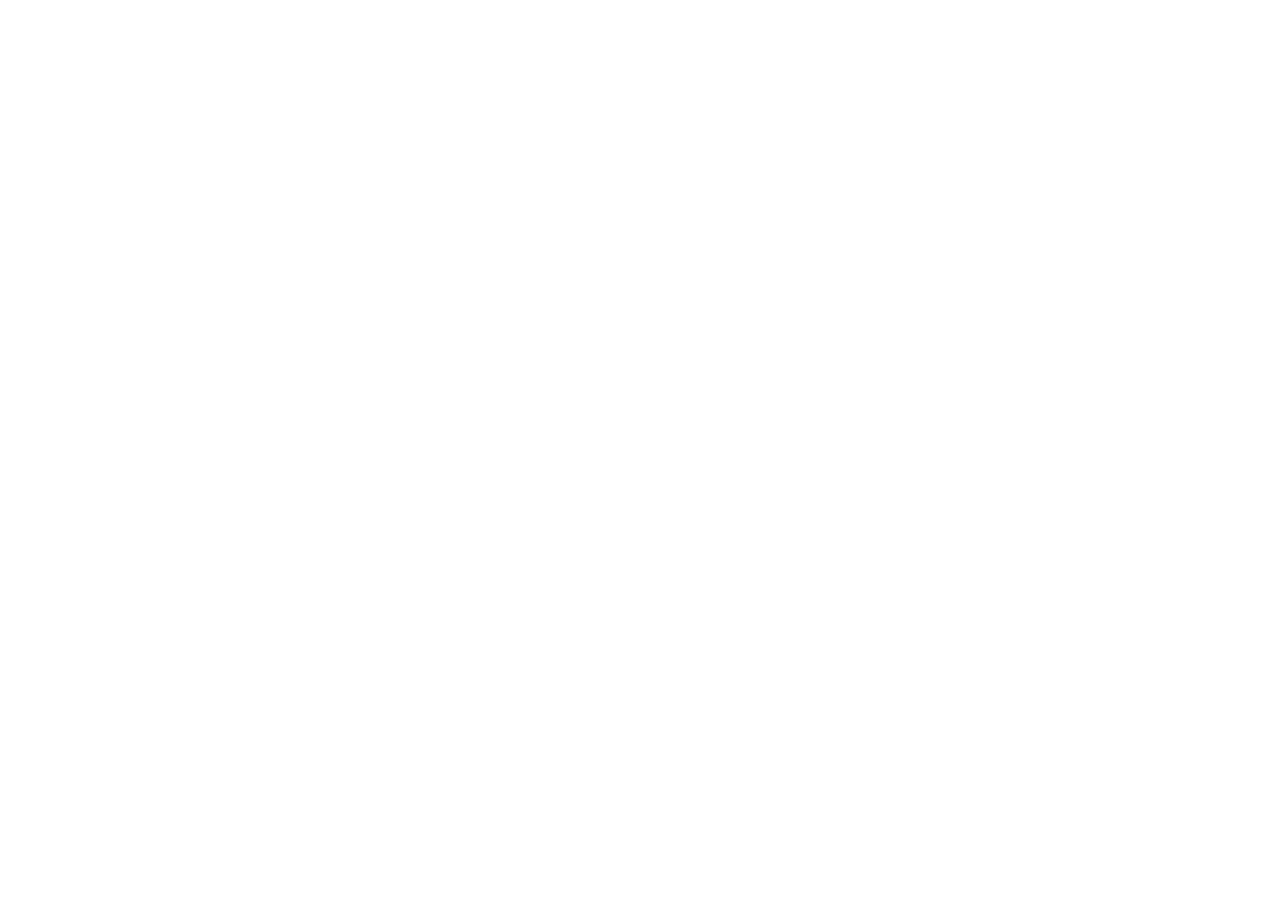
==== index.html @ a11030c9 "add fontawesome, css file link, and google fonts" ====
<!DOCTYPE html>
<html lang="en">
  <head>
    <meta charset="UTF-8" />
    <meta http-equiv="X-UA-Compatible" content="IE=edge" />
    <meta name="viewport" content="width=device-width, initial-scale=1.0" />
    <title>Flex | Assigment checkpoint 2</title>
    <link
      rel="stylesheet"
      href="https://cdnjs.cloudflare.com/ajax/libs/font-awesome/6.0.0-beta3/css/all.min.css"
      integrity="sha512-Fo3rlrZj/k7ujTnHg4CGR2D7kSs0v4LLanw2qksYuRlEzO+tcaEPQogQ0KaoGN26/zrn20ImR1DfuLWnOo7aBA=="
      crossorigin="anonymous"
      referrerpolicy="no-referrer"
    />
    <link rel="stylesheet" href="assets/stylesheet/style.css" />
  </head>
  <body></body>
</html>
---- assets/stylesheet/style.css ----
/* http://meyerweb.com/eric/tools/css/reset/ 
   v2.0 | 20110126
   License: none (public domain)
*/

@import url("https://fonts.googleapis.com/css2?family=Open+Sans:wght@300;400;500;600;700&display=swap");

html,
body,
div,
span,
applet,
object,
iframe,
h1,
h2,
h3,
h4,
h5,
h6,
p,
blockquote,
pre,
a,
abbr,
acronym,
address,
big,
cite,
code,
del,
dfn,
em,
img,
ins,
kbd,
q,
s,
samp,
small,
strike,
strong,
sub,
sup,
tt,
var,
b,
u,
i,
center,
dl,
dt,
dd,
ol,
ul,
li,
fieldset,
form,
label,
legend,
table,
caption,
tbody,
tfoot,
thead,
tr,
th,
td,
article,
aside,
canvas,
details,
embed,
figure,
figcaption,
footer,
header,
hgroup,
menu,
nav,
output,
ruby,
section,
summary,
time,
mark,
audio,
video {
  margin: 0;
  padding: 0;
  border: 0;
  font-size: 100%;
  font: inherit;
  vertical-align: baseline;
}
/* HTML5 display-role reset for older browsers */
article,
aside,
details,
figcaption,
figure,
footer,
header,
hgroup,
menu,
nav,
section {
  display: block;
}
body {
  line-height: 1;
}
ol,
ul {
  list-style: none;
}
blockquote,
q {
  quotes: none;
}
blockquote:before,
blockquote:after,
q:before,
q:after {
  content: "";
  content: none;
}
table {
  border-collapse: collapse;
  border-spacing: 0;
}
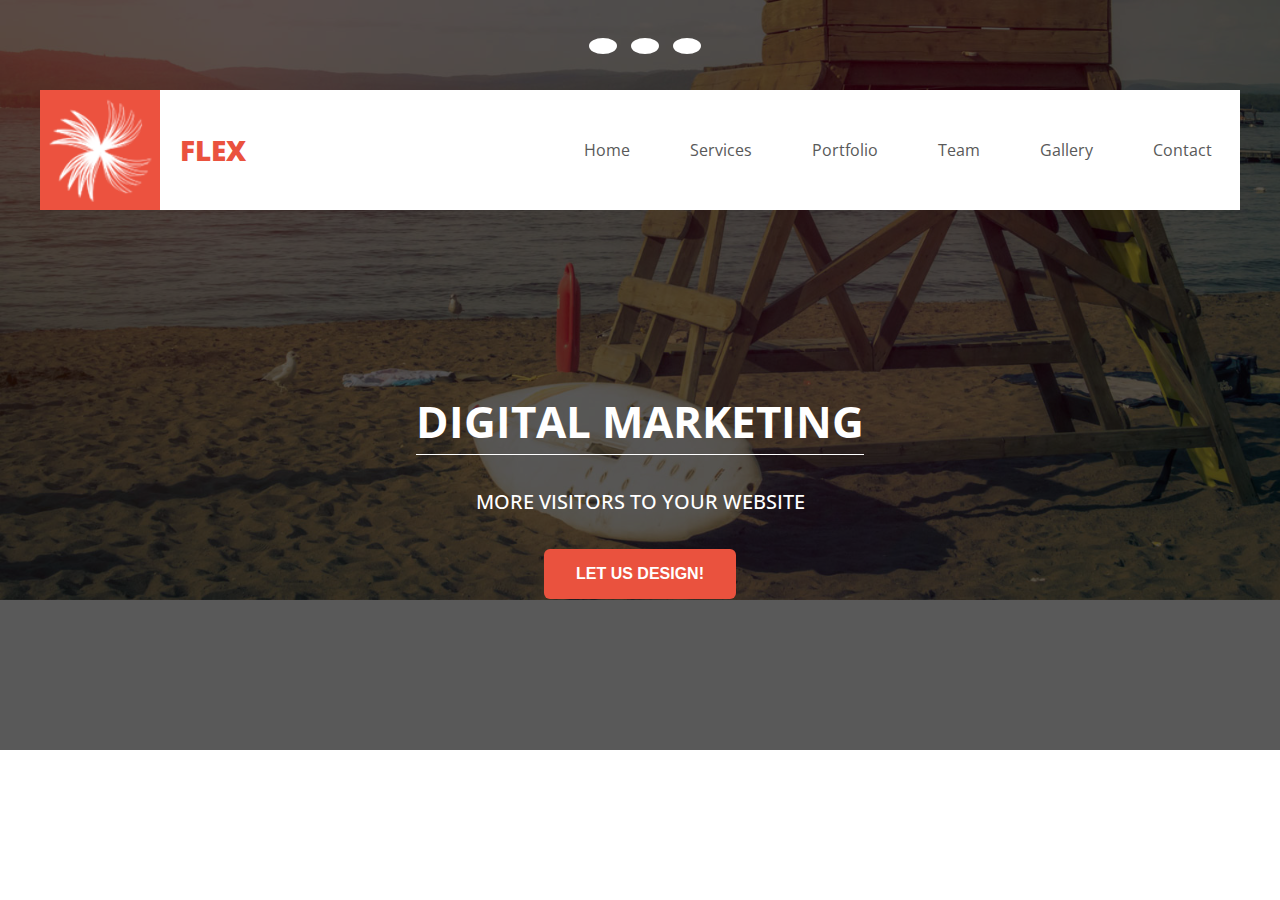
==== commit 4b0bf18c: "add header in index file" ====
--- a/index.html
+++ b/index.html
@@ -14,5 +14,34 @@
     />
     <link rel="stylesheet" href="assets/stylesheet/style.css" />
   </head>
-  <body></body>
+  <body>
+    <header class="header">
+      <nav class="social-links container">
+        <a href="#"><i class="fab fa-facebook-f"></i></a>
+        <a href="#"><i class="fab fa-twitter"></i></a>
+        <a href="#"><i class="fab fa-linkedin-in"></i></a>
+      </nav>
+      <div class="container nav-container flex">
+        <a href="#" class="logo">
+          <img src="assets/media/logo.png" alt="logo" />
+          <span>FLEX</span>
+        </a>
+        <nav class="nav">
+          <a href="#">Home</a>
+          <a href="#">Services</a>
+          <a href="#">Portfolio</a>
+          <a href="#">Team</a>
+          <a href="gallery.html">Gallery</a>
+          <a href="#">Contact</a>
+        </nav>
+      </div>
+      <section class="header-hero container">
+        <header>
+          <h1 class="header-hero-heading">Digital Marketing</h1>
+          <p>More visitors to your website</p>
+        </header>
+        <button class="btn">Let us Design!</button>
+      </section>
+    </header>
+  </body>
 </html>
--- a/assets/stylesheet/style.css
+++ b/assets/stylesheet/style.css
@@ -129,3 +129,128 @@
   border-collapse: collapse;
   border-spacing: 0;
 }
+*,
+*::before,
+*::after {
+  box-sizing: border-box;
+}
+body {
+  font-size: 16px;
+  line-height: 1.5;
+  font-family: "Open Sans", sans-serif;
+}
+a {
+  text-decoration: none;
+}
+img {
+  width: 100%;
+}
+.container {
+  max-width: 1200px;
+  width: 90%;
+  margin: 0 auto;
+}
+
+/* Flex */
+.flex {
+  display: flex;
+  justify-content: space-between;
+  align-items: center;
+}
+/* Header */
+.header {
+  background-image: url("../media/banner.jpg");
+  background-color: #595959;
+  background-repeat: no-repeat;
+  background-size: 100%;
+  background-blend-mode: multiply;
+  height: 750px;
+  text-align: center;
+}
+/* header nav */
+.logo img {
+  width: 120px;
+  vertical-align: middle;
+}
+.logo span {
+  vertical-align: middle;
+  font-size: 28px;
+  color: #ea523e;
+  margin-left: 16px;
+  font-weight: 900;
+}
+.nav-container {
+  background: #fff;
+  position: fixed;
+  width: 1200px;
+  left: 50%;
+  top: 10%;
+  margin-left: -600px; /*half the width*/
+}
+.nav-container a {
+  display: inline-block;
+  color: #595959;
+}
+.nav a {
+  margin: 0 28px;
+  display: inline-block;
+}
+.nav a:active,
+.nav a:focus {
+  color: #ea523e;
+}
+/* Social Links */
+.social-links {
+  padding: 32px;
+}
+.social-links a {
+  display: inline-block;
+  padding: 8px 14px;
+  font-size: 14px;
+  color: #595959;
+  vertical-align: middle;
+  border-radius: 50%;
+  margin-left: 10px;
+  background: #fff;
+}
+.social-links a:hover {
+  background: #ea523e;
+  color: #fff;
+}
+/* Header Hero */
+.header-hero {
+  padding-top: 300px;
+}
+.header-hero-heading {
+  display: inline-block;
+  font-size: 44px;
+  color: #fff;
+  font-weight: bold;
+  text-transform: uppercase;
+  border-bottom: 1px solid #fff;
+}
+.header-hero p {
+  padding: 32px;
+  color: #fff;
+  font-weight: 500;
+  font-size: 20px;
+  text-transform: uppercase;
+  font-weight: 500;
+}
+.btn {
+  display: inline-block;
+  color: #fff;
+  background: #ea523e;
+  padding: 16px 32px;
+  font-weight: 700;
+  font-size: 16px;
+  text-transform: uppercase;
+  border: 0;
+  border-radius: 6px;
+  cursor: pointer;
+  /* box-shadow: 0 4px 12px rgba(234, 82, 62, 0.3); */
+}
+.btn:hover {
+  background: #fff;
+  color: #ea523e;
+}
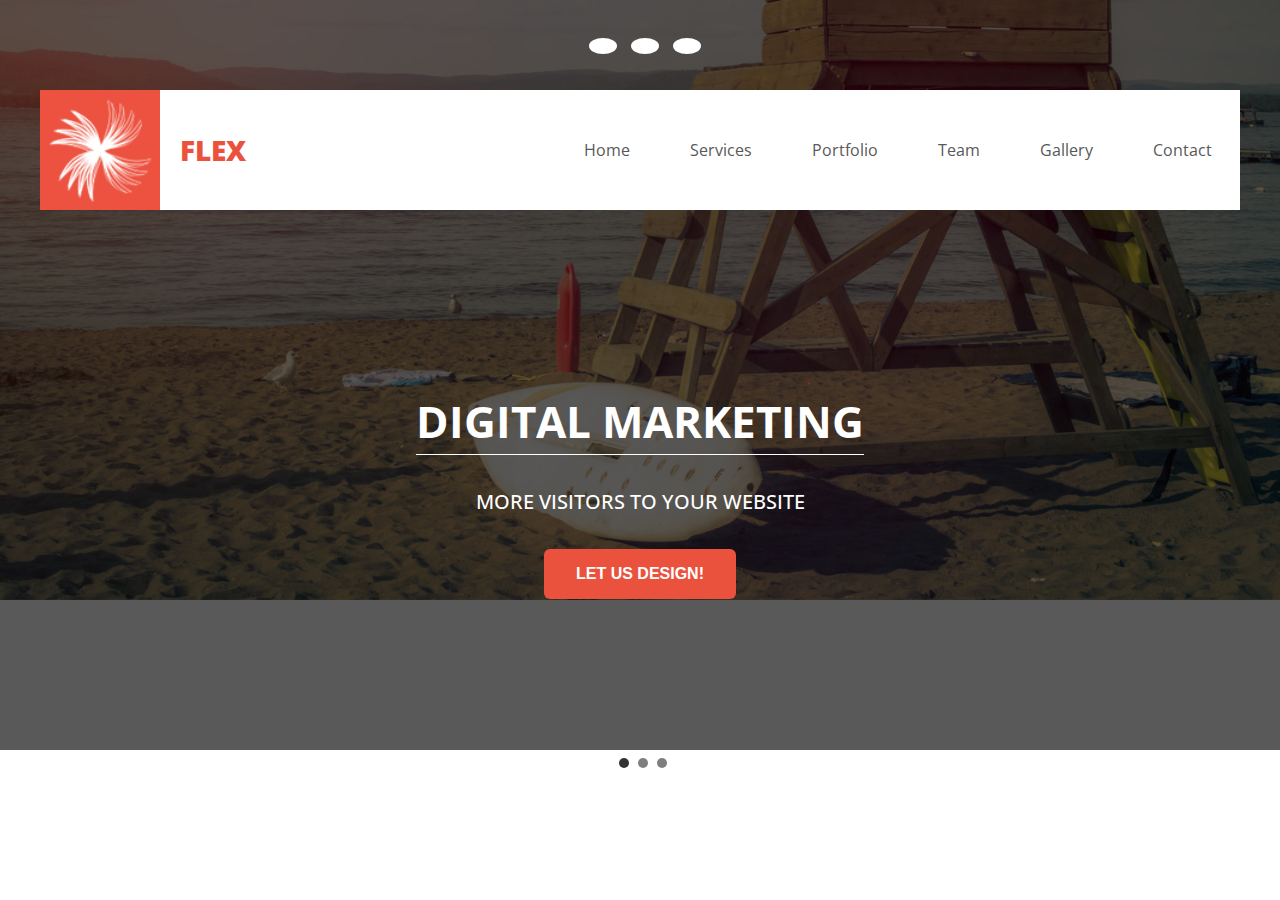
==== commit a2b60610: "add slide in index" ====
--- a/index.html
+++ b/index.html
@@ -43,5 +43,12 @@
         <button class="btn">Let us Design!</button>
       </section>
     </header>
+    <main>
+      <div class="slider container">
+        <span class="circle circle-active"></span>
+        <span class="circle"></span>
+        <span class="circle"></span>
+      </div>
+    </main>
   </body>
 </html>
--- a/assets/stylesheet/style.css
+++ b/assets/stylesheet/style.css
@@ -254,3 +254,20 @@
   background: #fff;
   color: #ea523e;
 }
+
+/* Slider */
+.slider {
+  text-align: center;
+  margin-bottom: 50px;
+}
+.circle {
+  display: inline-block;
+  width: 10px;
+  height: 10px;
+  background: #7f7f7f;
+  border-radius: 50%;
+  margin-left: 5px;
+}
+.circle-active {
+  background: #333;
+}
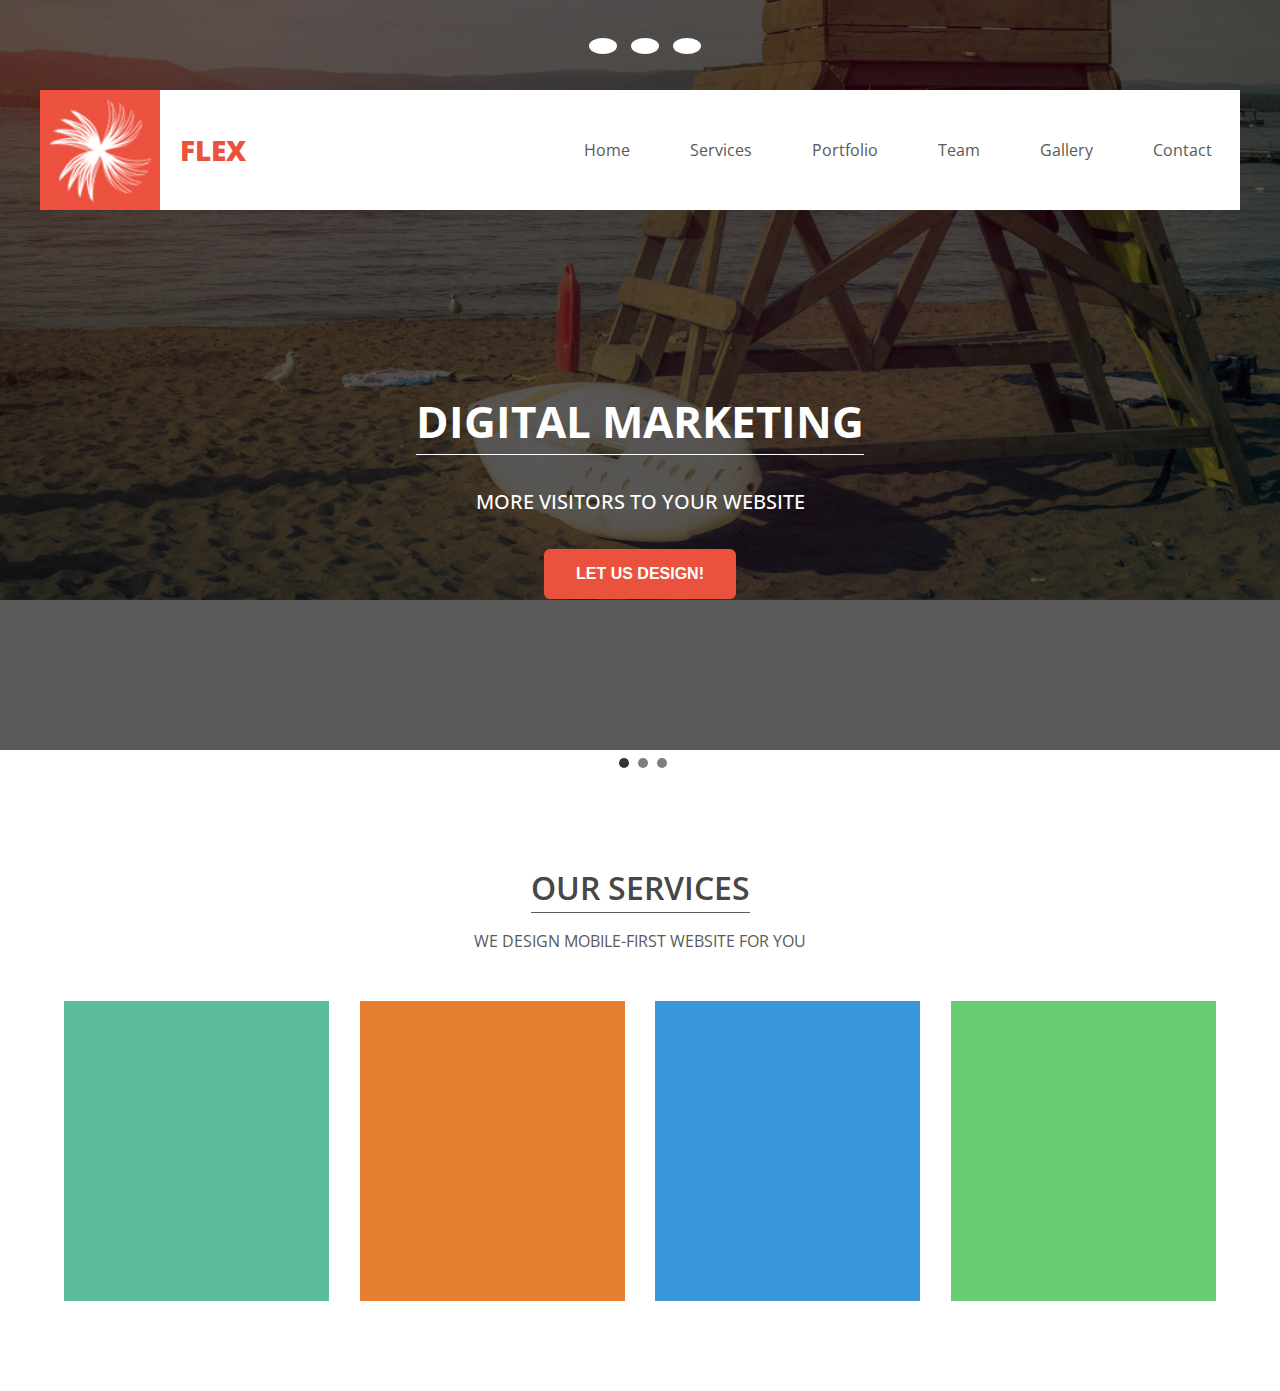
==== commit 5c5bbbc5: "add services section in index file" ====
--- a/index.html
+++ b/index.html
@@ -49,6 +49,28 @@
         <span class="circle"></span>
         <span class="circle"></span>
       </div>
+      <div class="container">
+        <section class="services-section section-margin">
+          <header class="margin-bottom">
+            <h2>Our Services</h2>
+            <p>We Design Mobile-First Website For You</p>
+          </header>
+          <div class="services flex">
+            <div class="service code">
+              <a href="#"><i class="far fa-file-code"></i></a>
+            </div>
+            <div class="service paper-plane">
+              <a href="#"><i class="fas fa-paper-plane"></i></a>
+            </div>
+            <div class="service landmark">
+              <a href="#"><i class="fas fa-landmark"></i></a>
+            </div>
+            <div class="service flask">
+              <a href="#"><i class="fas fa-flask"></i></a>
+            </div>
+          </div>
+        </section>
+      </div>
     </main>
   </body>
 </html>
--- a/assets/stylesheet/style.css
+++ b/assets/stylesheet/style.css
@@ -138,12 +138,27 @@
   font-size: 16px;
   line-height: 1.5;
   font-family: "Open Sans", sans-serif;
+  color: #595959;
 }
 a {
   text-decoration: none;
 }
 img {
   width: 100%;
+}
+h2 {
+  display: inline-block;
+  color: #474747;
+  font-size: 32px;
+  font-weight: 600;
+  border-bottom: 1px solid #595959;
+  text-transform: uppercase;
+}
+.margin-bottom {
+  margin-bottom: 32px;
+}
+.section-margin {
+  margin: 90px 0;
 }
 .container {
   max-width: 1200px;
@@ -271,3 +286,36 @@
 .circle-active {
   background: #333;
 }
+
+/* Services Section */
+.services-section {
+  text-align: center;
+}
+
+.services-section p {
+  padding: 16px 0;
+  text-transform: uppercase;
+}
+.service {
+  width: 23%;
+  height: 300px;
+  display: flex;
+  align-items: center;
+  justify-content: center;
+}
+.code {
+  background: #5cbd9d;
+}
+.paper-plane {
+  background: #e67f31;
+}
+.landmark {
+  background: #3998db;
+}
+.flask {
+  background: #68cd73;
+}
+.service a {
+  color: #fff;
+  font-size: 50px;
+}
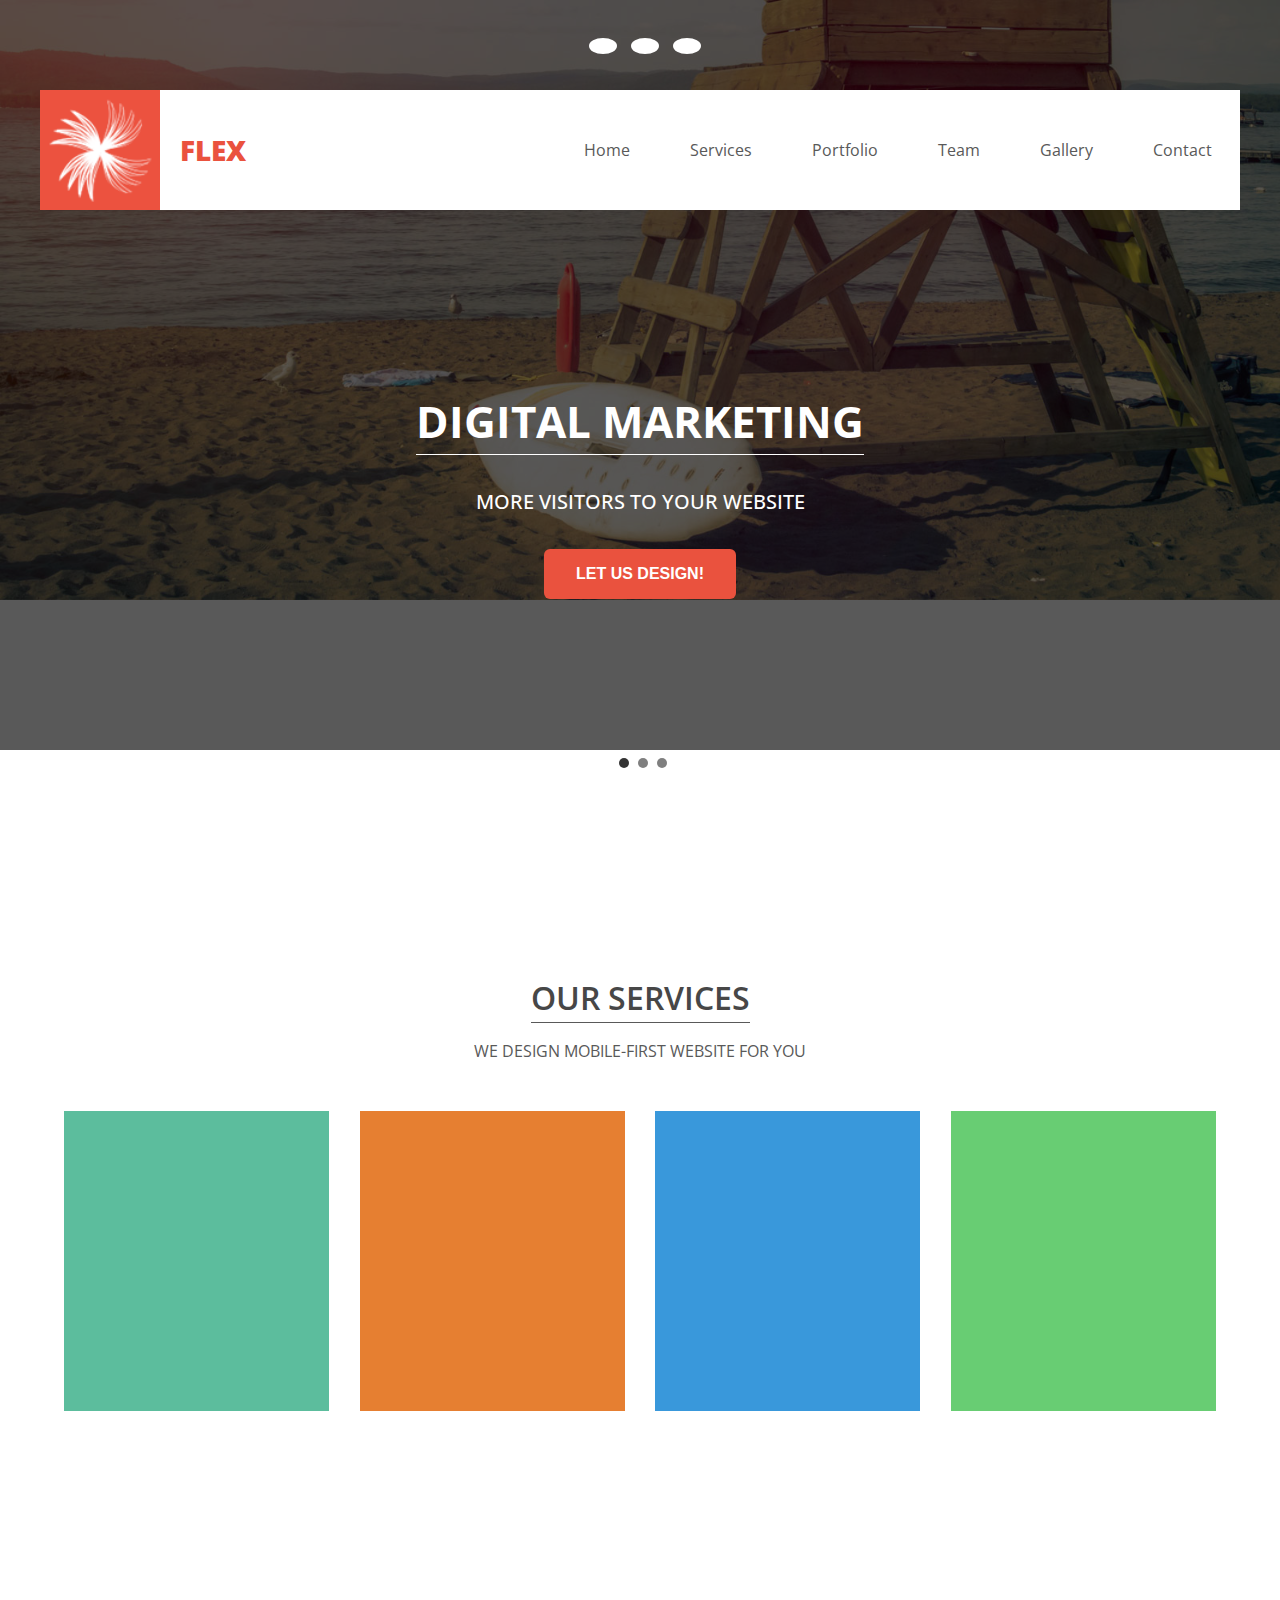
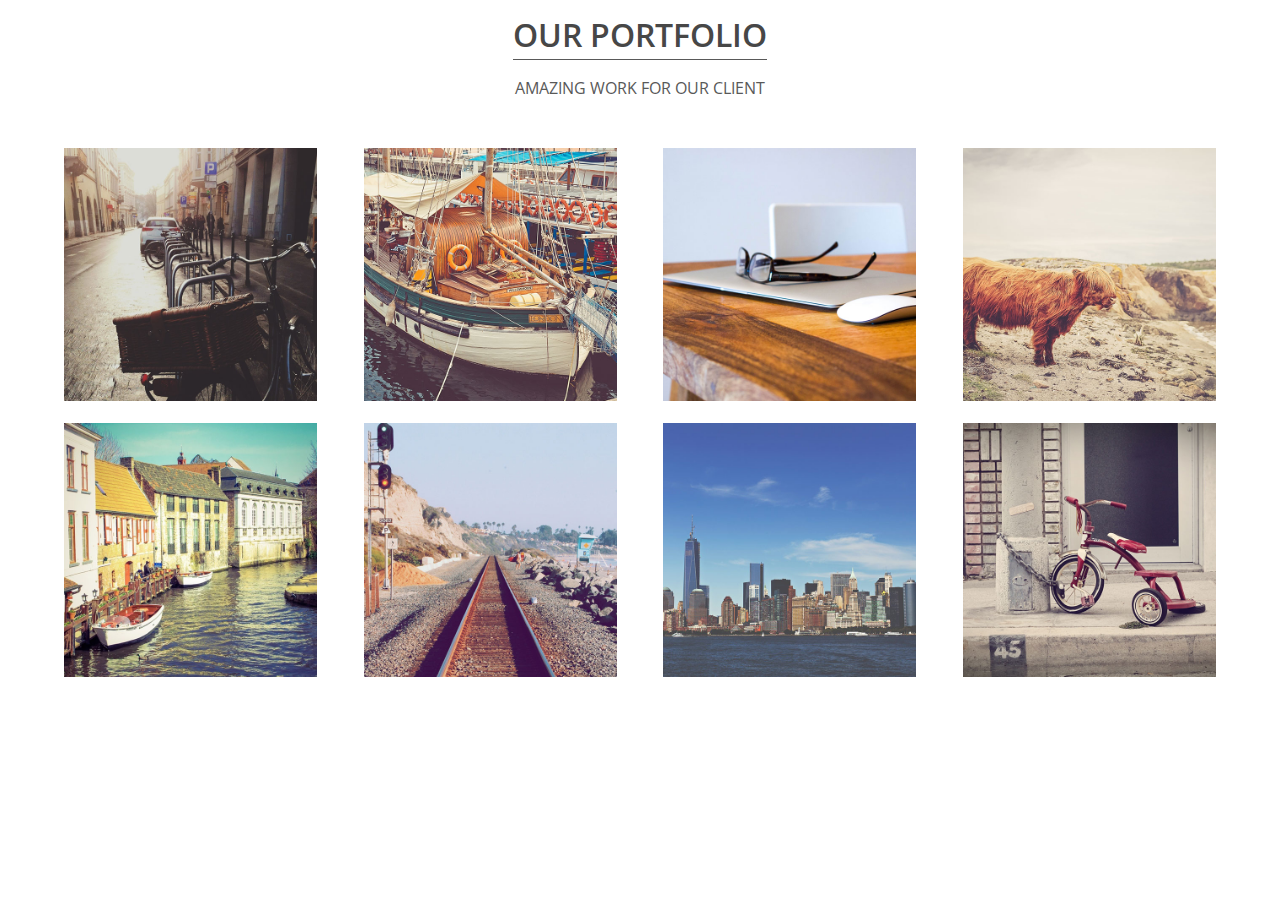
==== commit 22c17a72: "add portfolio section in index file and give style" ====
--- a/index.html
+++ b/index.html
@@ -50,6 +50,7 @@
         <span class="circle"></span>
       </div>
       <div class="container">
+        <!-- Services -->
         <section class="services-section section-margin">
           <header class="margin-bottom">
             <h2>Our Services</h2>
@@ -70,6 +71,39 @@
             </div>
           </div>
         </section>
+        <!-- Portfolio -->
+        <section class="portfolio-section section-margin">
+          <header class="margin-bottom">
+            <h2>Our Portfolio</h2>
+            <p>Amazing Work For Our Client</p>
+          </header>
+          <div class="portfolio-img-container flex">
+            <div class="portfolio-img">
+              <img src="assets/media/portfolio/p1.jpg" alt="p1" />
+            </div>
+            <div class="portfolio-img">
+              <img src="assets/media/portfolio/p2.jpg" alt="p2" />
+            </div>
+            <div class="portfolio-img">
+              <img src="assets/media/portfolio/p3.jpg" alt="p3" />
+            </div>
+            <div class="portfolio-img">
+              <img src="assets/media/portfolio/p4.jpg" alt="p4" />
+            </div>
+            <div class="portfolio-img">
+              <img src="assets/media/portfolio/p5.jpg" alt="p5" />
+            </div>
+            <div class="portfolio-img">
+              <img src="assets/media/portfolio/p6.jpg" alt="p6" />
+            </div>
+            <div class="portfolio-img">
+              <img src="assets/media/portfolio/p7.jpg" alt="p7" />
+            </div>
+            <div class="portfolio-img">
+              <img src="assets/media/portfolio/p8.jpg" alt="p8" />
+            </div>
+          </div>
+        </section>
       </div>
     </main>
   </body>
--- a/assets/stylesheet/style.css
+++ b/assets/stylesheet/style.css
@@ -157,8 +157,12 @@
 .margin-bottom {
   margin-bottom: 32px;
 }
+.margin-bottom p {
+  padding: 16px 0;
+  text-transform: uppercase;
+}
 .section-margin {
-  margin: 90px 0;
+  margin: 200px 0;
 }
 .container {
   max-width: 1200px;
@@ -288,14 +292,11 @@
 }
 
 /* Services Section */
-.services-section {
+.services-section,
+.portfolio-section {
   text-align: center;
 }
 
-.services-section p {
-  padding: 16px 0;
-  text-transform: uppercase;
-}
 .service {
   width: 23%;
   height: 300px;
@@ -319,3 +320,12 @@
   color: #fff;
   font-size: 50px;
 }
+
+/* Portfolio-section */
+.portfolio-section .flex {
+  flex-wrap: wrap;
+}
+.portfolio-img {
+  width: 22%;
+  margin-bottom: 16px;
+}
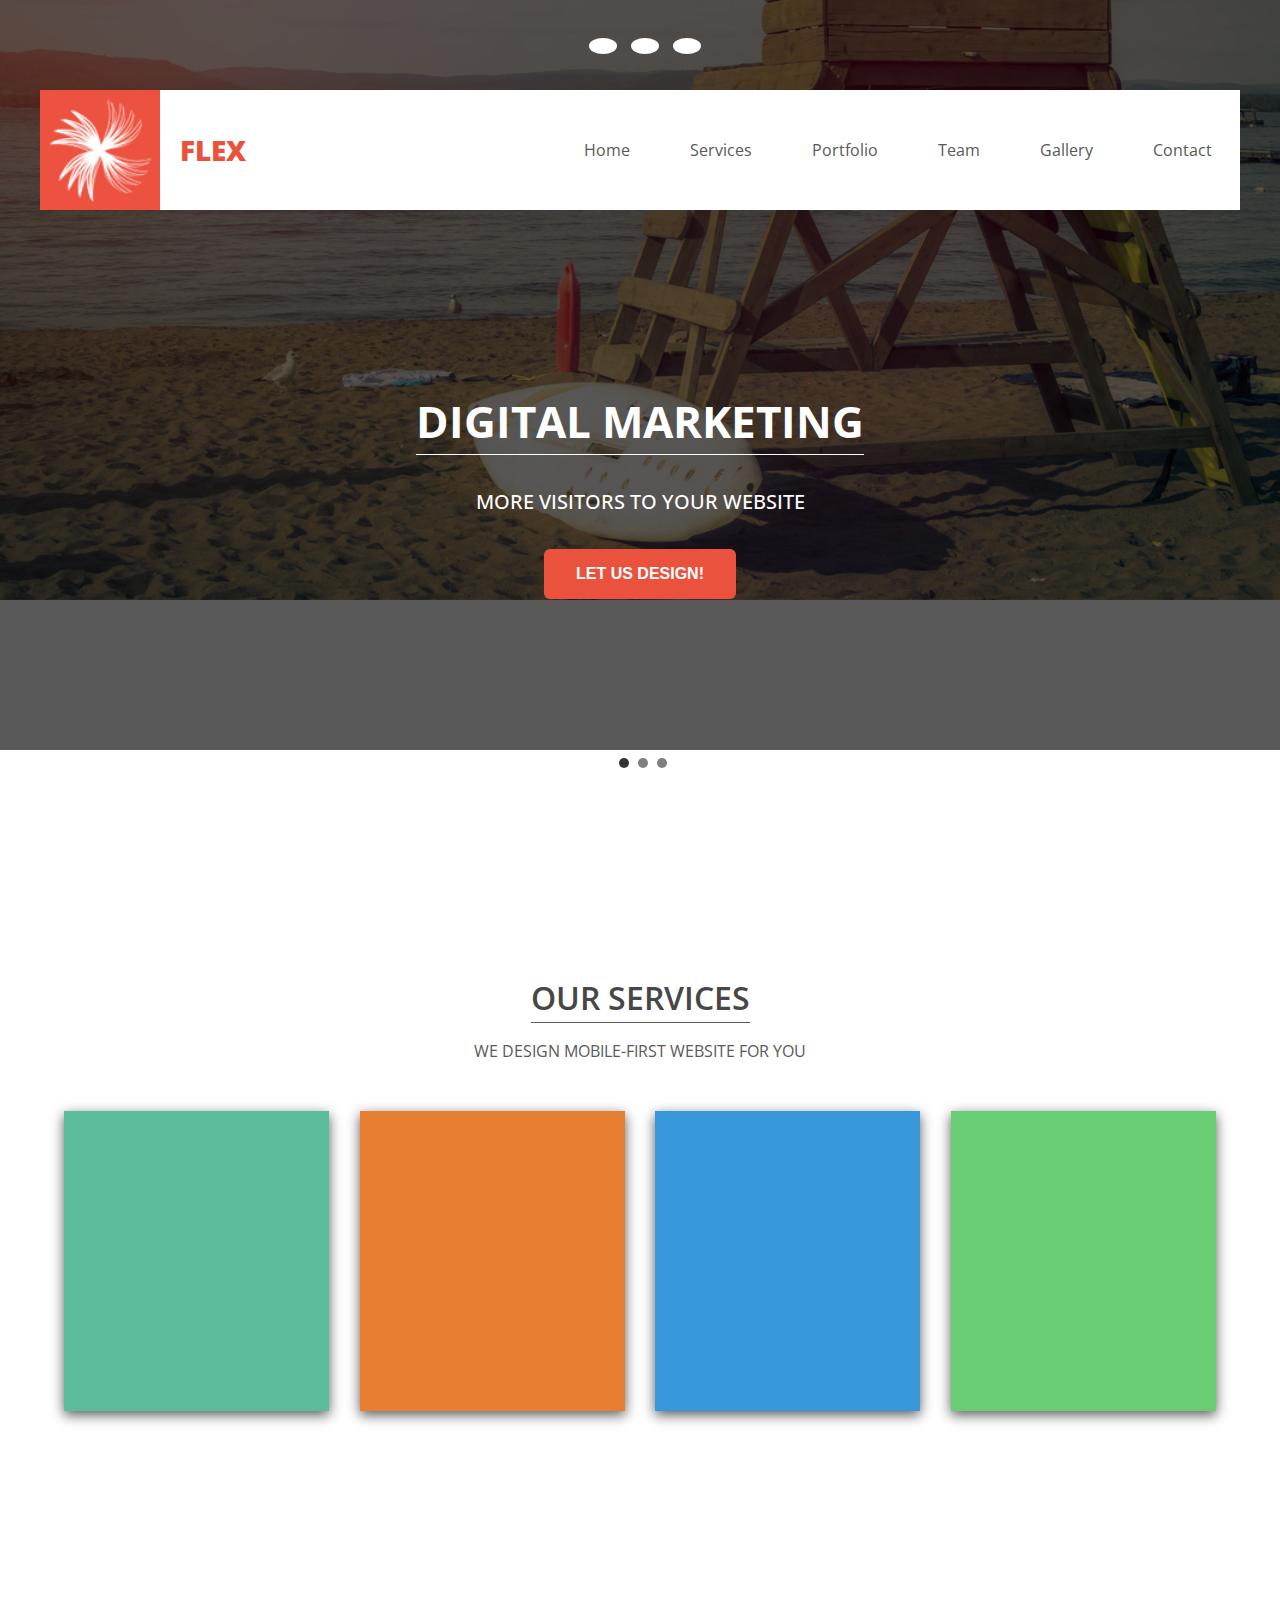
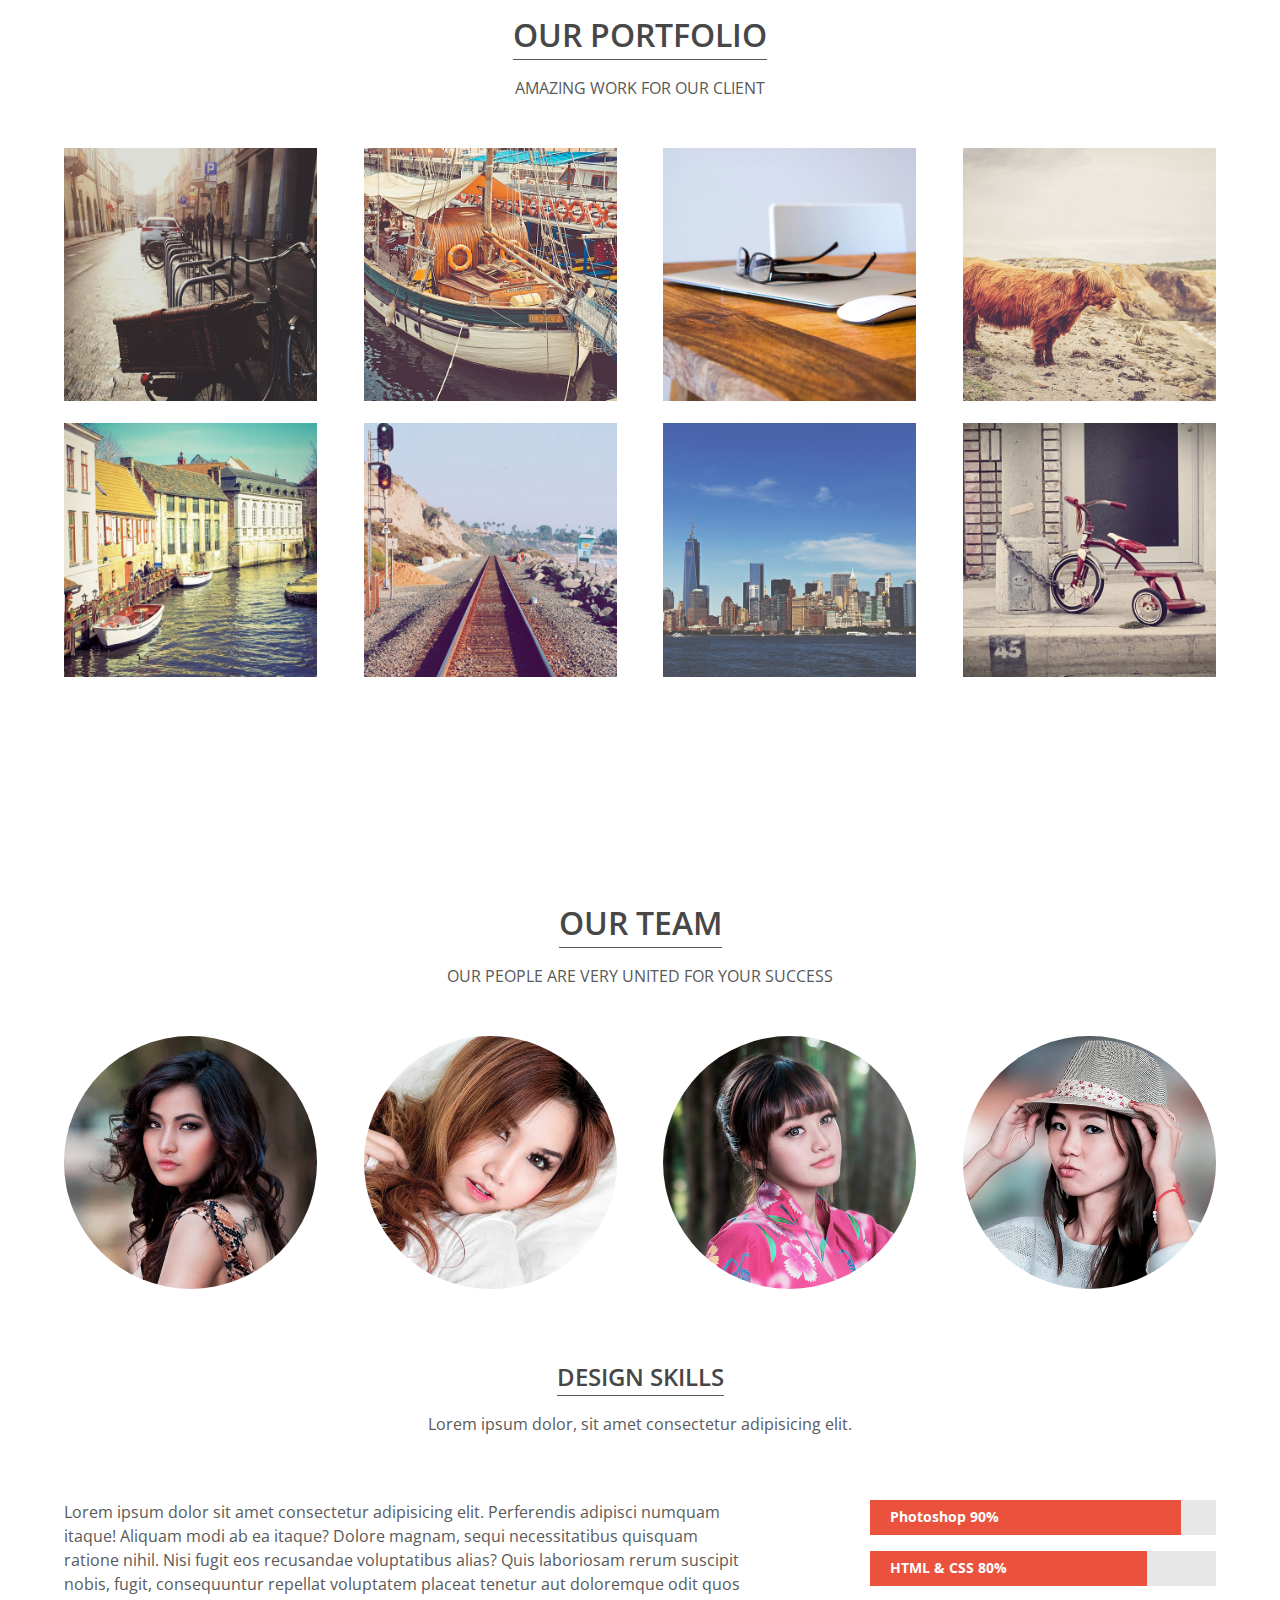
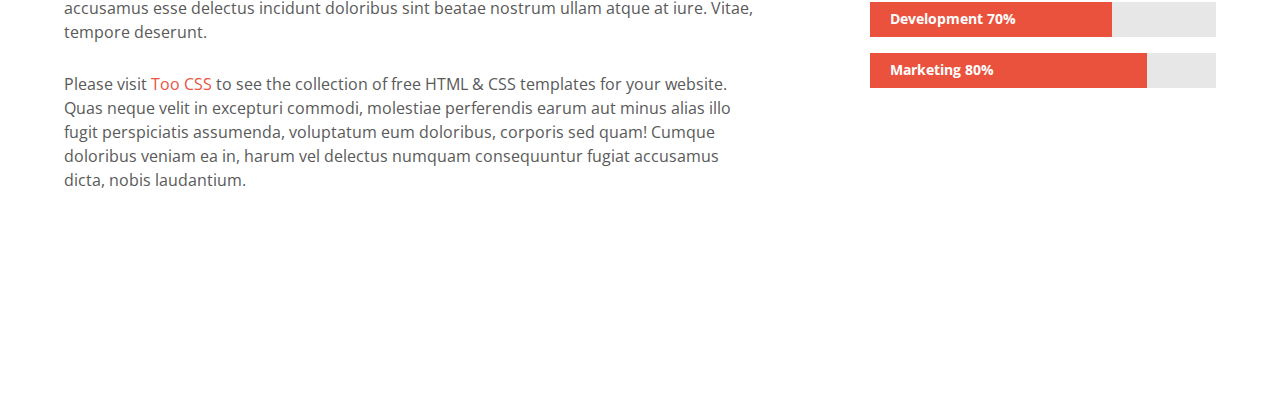
==== commit 1d3ff6d2: "add team section and give style to team section" ====
--- a/index.html
+++ b/index.html
@@ -104,6 +104,70 @@
             </div>
           </div>
         </section>
+        <!-- Team -->
+        <section class="team-section section-margin">
+          <header class="margin-bottom">
+            <h2>Our Team</h2>
+            <p>Our People Are Very United For Your Success</p>
+          </header>
+          <div class="team-member-container flex">
+            <div class="team-member">
+              <img src="assets/media/member1.jpg" alt="member1" />
+            </div>
+            <div class="team-member">
+              <img src="assets/media/member2.jpg" alt="member2" />
+            </div>
+            <div class="team-member">
+              <img src="assets/media/member3.jpg" alt="member3" />
+            </div>
+            <div class="team-member">
+              <img src="assets/media/member4.jpg" alt="member4" />
+            </div>
+          </div>
+          <article class="about-team">
+            <header>
+              <h3>Design Skills</h3>
+              <p>Lorem ipsum dolor, sit amet consectetur adipisicing elit.</p>
+            </header>
+            <div class="team-skills flex">
+              <div class="team-skills-desc">
+                <p>
+                  Lorem ipsum dolor sit amet consectetur adipisicing elit.
+                  Perferendis adipisci numquam itaque! Aliquam modi ab ea
+                  itaque? Dolore magnam, sequi necessitatibus quisquam ratione
+                  nihil. Nisi fugit eos recusandae voluptatibus alias? Quis
+                  laboriosam rerum suscipit nobis, fugit, consequuntur repellat
+                  voluptatem placeat tenetur aut doloremque odit quos accusamus
+                  esse delectus incidunt doloribus sint beatae nostrum ullam
+                  atque at iure. Vitae, tempore deserunt.
+                </p>
+                <p>
+                  Please visit <a href="#" class="too-css">Too CSS</a> to see
+                  the collection of free HTML & CSS templates for your website.
+                  Quas neque velit in excepturi commodi, molestiae perferendis
+                  earum aut minus alias illo fugit perspiciatis assumenda,
+                  voluptatum eum doloribus, corporis sed quam! Cumque doloribus
+                  veniam ea in, harum vel delectus numquam consequuntur fugiat
+                  accusamus dicta, nobis laudantium.
+                </p>
+              </div>
+              <div class="team-tools">
+                <div class="grey">
+                  <div class="photoshop">Photoshop 90%</div>
+                </div>
+                <div class="grey">
+                  <div class="html-css">HTML & CSS 80%</div>
+                </div>
+                <div class="grey">
+                  <div class="development">Development 70%</div>
+                </div>
+                <div class="grey">
+                  <div class="marketing">Marketing 80%</div>
+                </div>
+              </div>
+            </div>
+          </article>
+        </section>
       </div>
     </main>
   </body>
--- a/assets/stylesheet/style.css
+++ b/assets/stylesheet/style.css
@@ -146,13 +146,17 @@
 img {
   width: 100%;
 }
-h2 {
+h2,
+h3 {
   display: inline-block;
   color: #474747;
   font-size: 32px;
   font-weight: 600;
   border-bottom: 1px solid #595959;
   text-transform: uppercase;
+}
+h3 {
+  font-size: 24px;
 }
 .margin-bottom {
   margin-bottom: 32px;
@@ -303,6 +307,7 @@
   display: flex;
   align-items: center;
   justify-content: center;
+  box-shadow: 0px 4px 12px #595959;
 }
 .code {
   background: #5cbd9d;
@@ -329,3 +334,62 @@
   width: 22%;
   margin-bottom: 16px;
 }
+
+/* Team-section */
+.team-section header {
+  text-align: center;
+}
+.team-member {
+  width: 22%;
+}
+.team-member img {
+  border-radius: 50%;
+}
+.about-team {
+  margin-top: 64px;
+}
+.about-team header p {
+  padding: 16px 0 64px 0;
+}
+.team-skills-desc {
+  width: 60%;
+}
+.team-skills-desc p {
+  margin-bottom: 28px;
+}
+.team-tools {
+  width: 30%;
+  align-self: stretch;
+  display: flex;
+  flex-direction: column;
+  justify-content: flex-start;
+}
+.grey {
+  width: 100%;
+  height: 35px;
+  background: #e7e7e7;
+  margin-bottom: 16px;
+}
+.photoshop,
+.html-css,
+.development,
+.marketing {
+  width: 90%;
+  height: 35px;
+  background: #ea523e;
+  color: #fff;
+  font-size: 14px;
+  font-weight: bold;
+  padding: 6px 6px 6px 20px;
+}
+
+.html-css,
+.marketing {
+  width: 80%;
+}
+.development {
+  width: 70%;
+}
+.too-css {
+  color: #ea523e;
+}
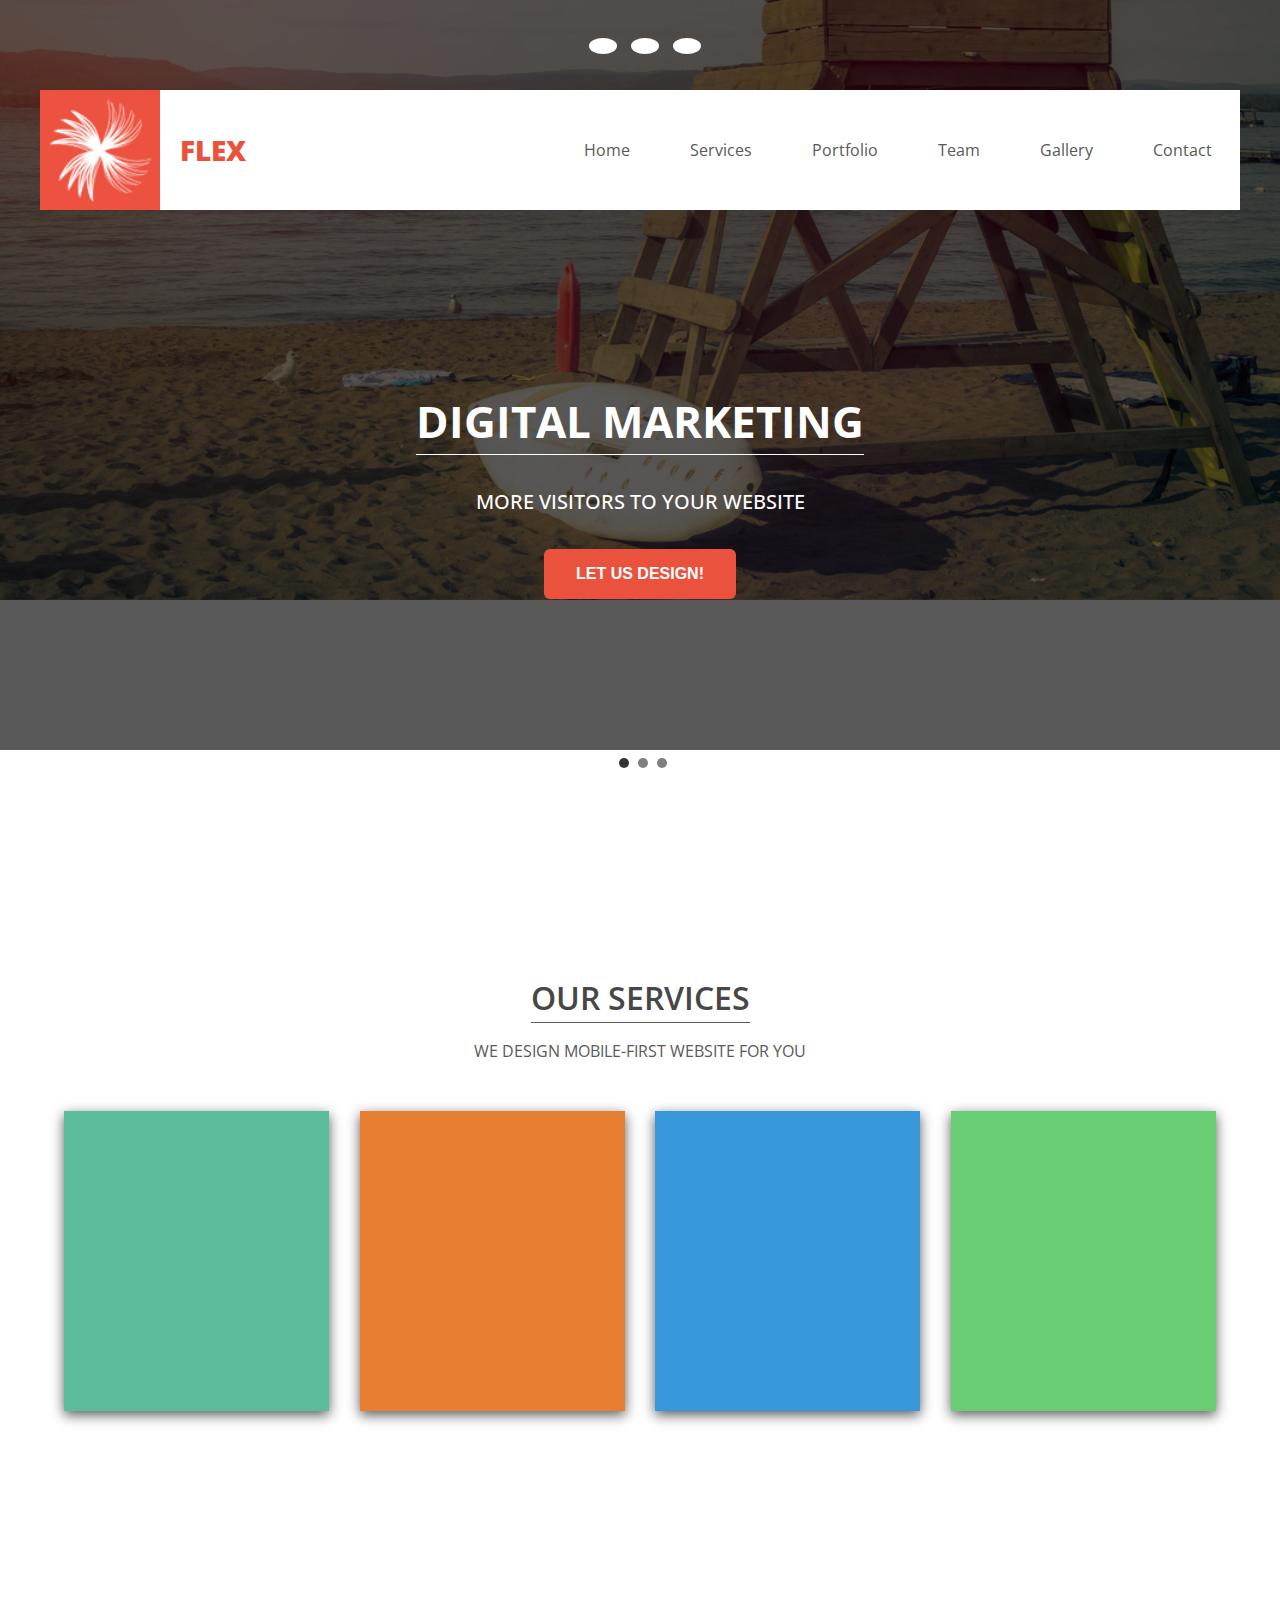
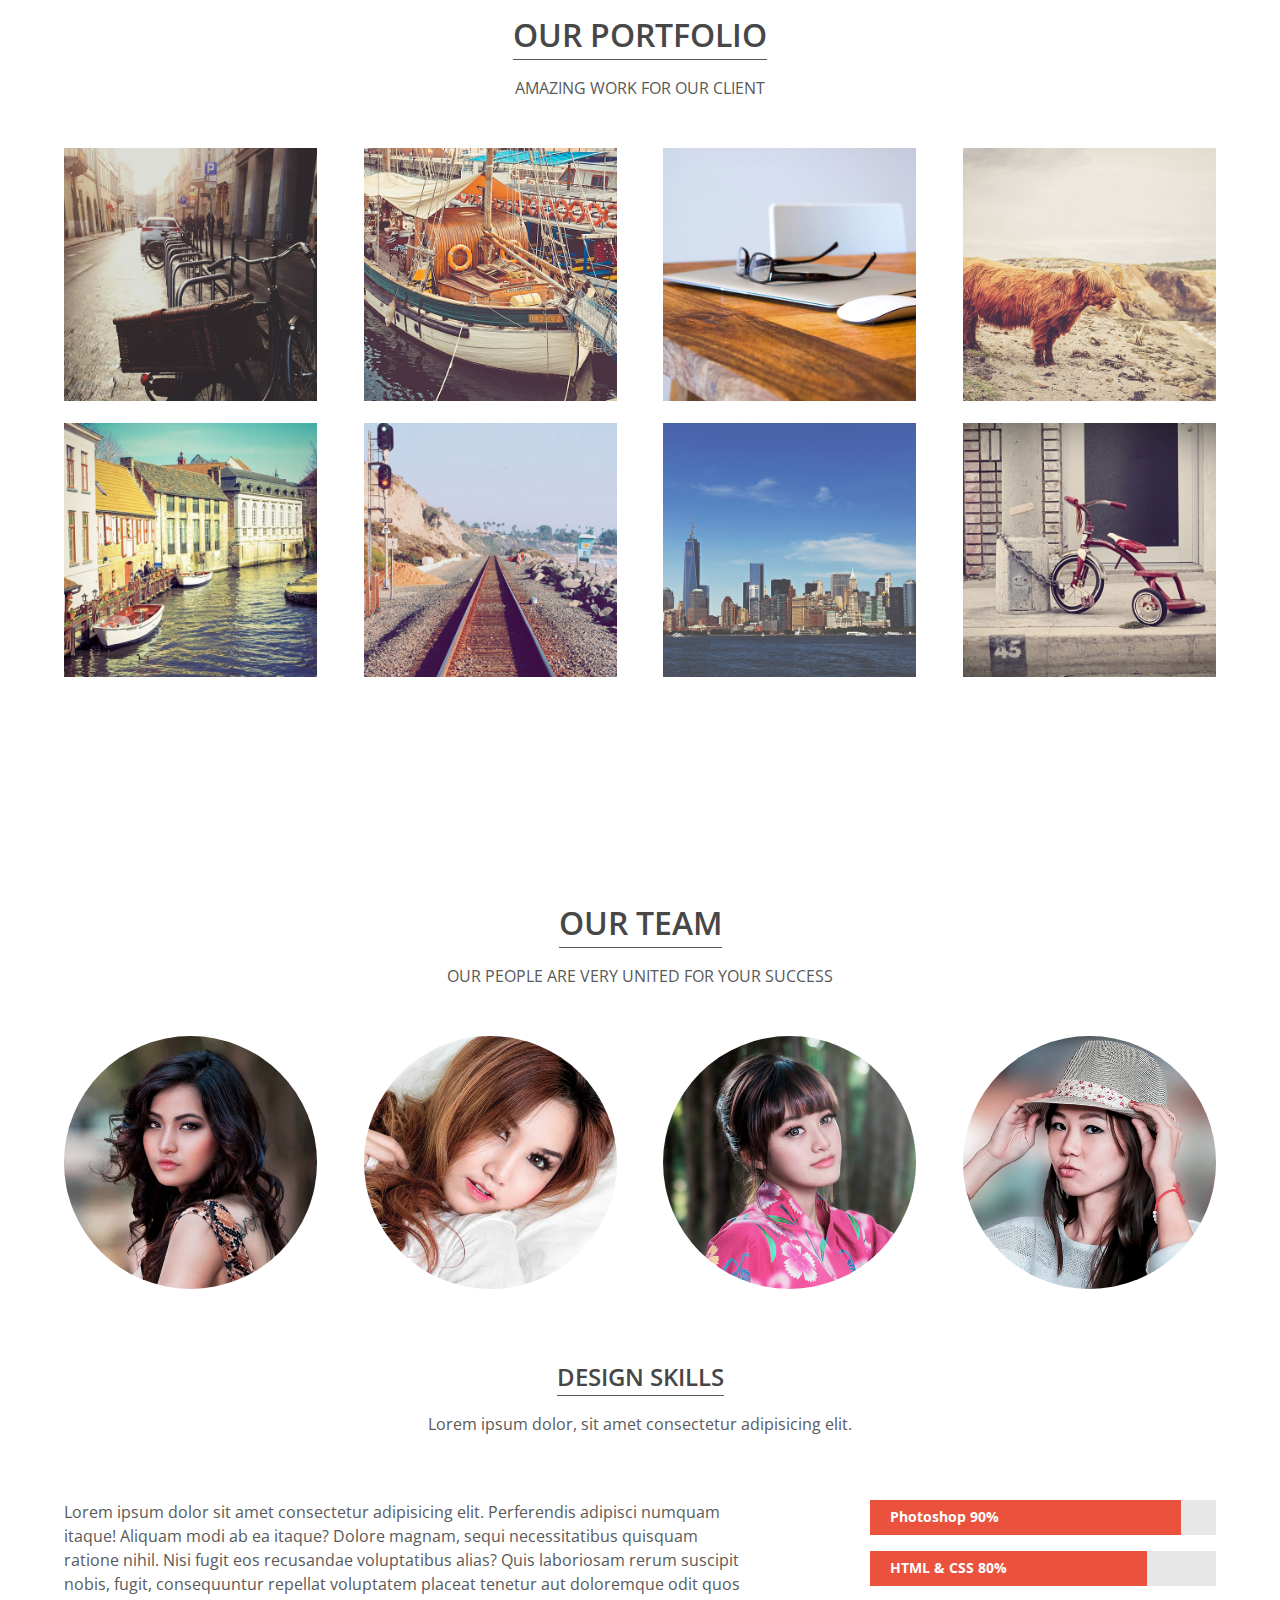
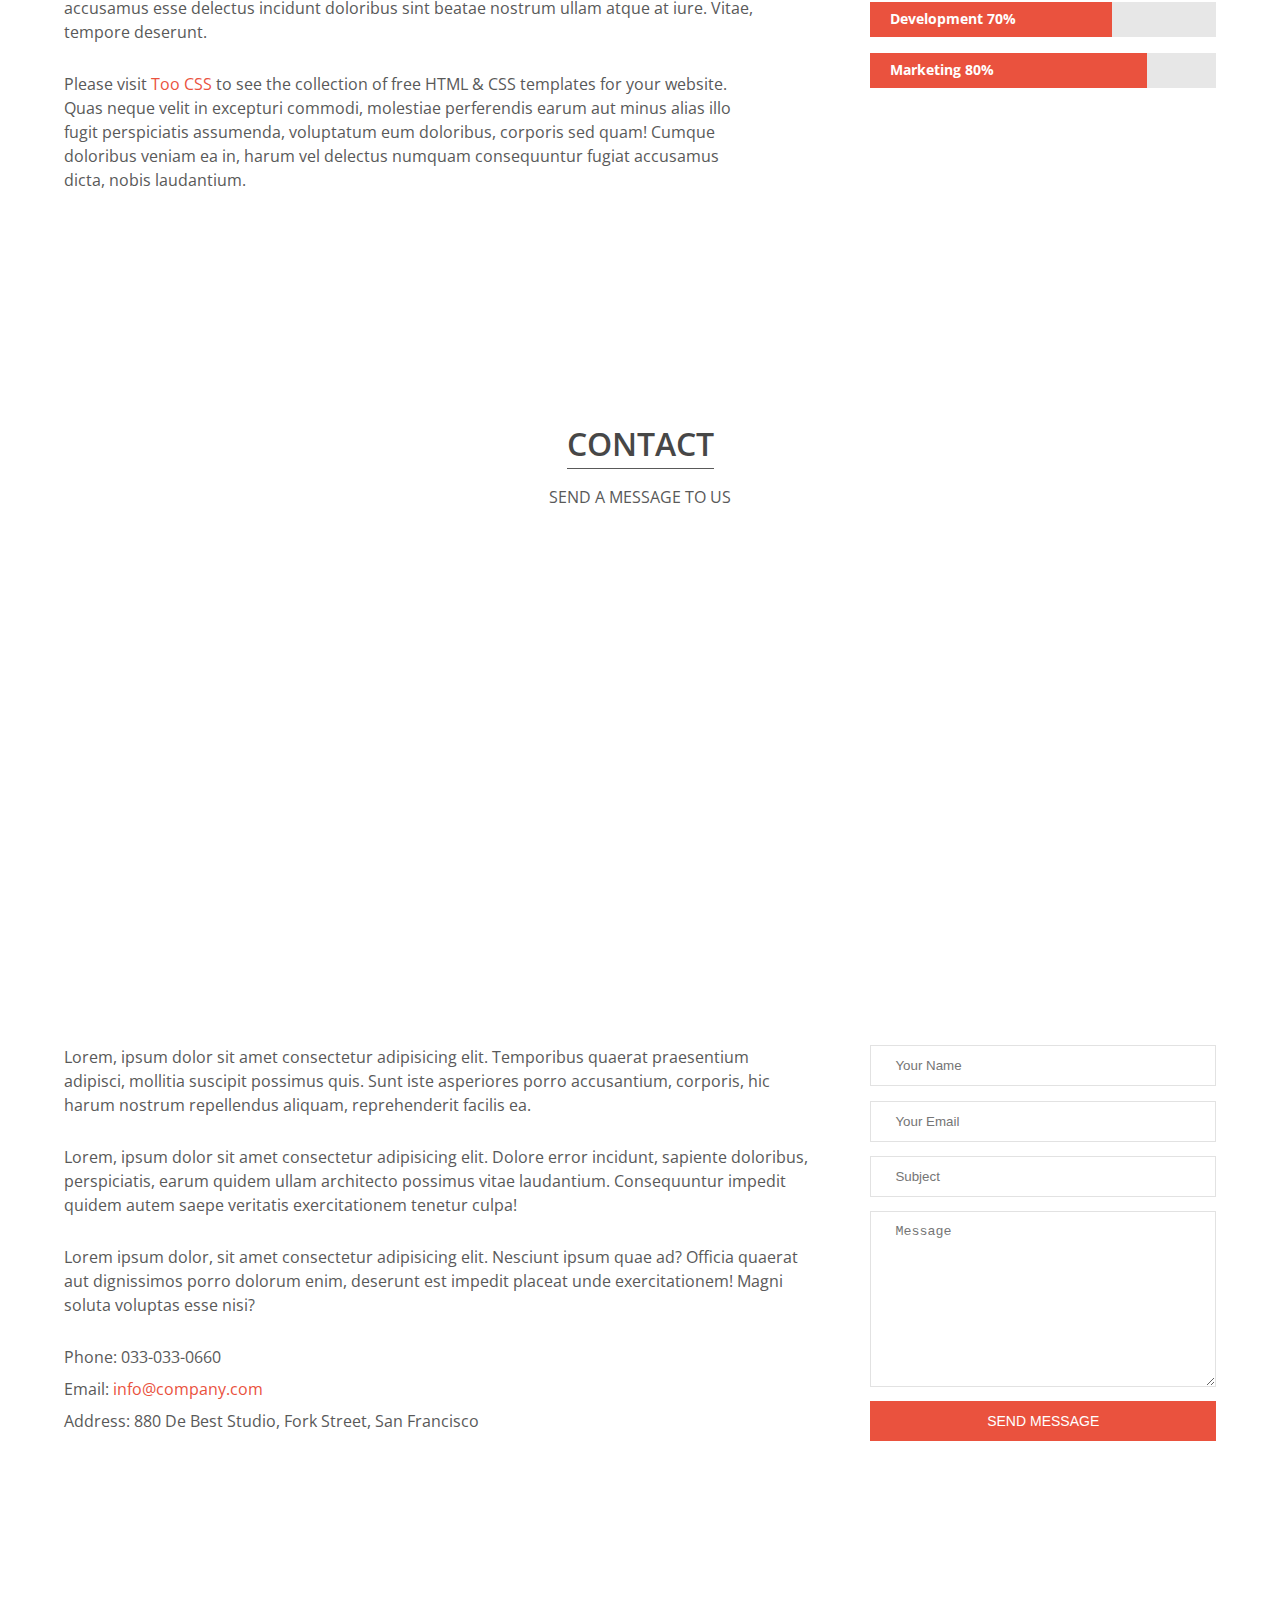
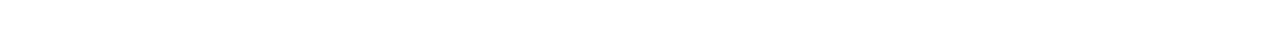
==== commit 296b0f77: "add contact section and give style to contact section" ====
--- a/index.html
+++ b/index.html
@@ -168,6 +168,57 @@
             </div>
           </article>
         </section>
+        <!-- Contanct -->
+        <section class="contact-section section-margin">
+          <header class="margin-bottom">
+            <h2>Contact</h2>
+            <p>Send a message to us</p>
+          </header>
+          <iframe
+            src="https://www.google.com/maps/embed?pb=!1m18!1m12!1m3!1d3375.8862924509986!2d76.35322021516764!3d32.20729448114775!2m3!1f0!2f0!3f0!3m2!1i1024!2i768!4f13.1!3m3!1m2!1s0x391b530e24726e0d%3A0x71ff0cae0784712d!2sAltCampus%20Services%20Pvt.%20Ltd!5e0!3m2!1sen!2sin!4v1642675985266!5m2!1sen!2sin"
+            width="100%"
+            height="450"
+            style="border: 0"
+            allowfullscreen=""
+            loading="lazy"
+          ></iframe>
+          <div class="contact-details-container flex">
+            <div class="contact-details">
+              <p>
+                Lorem, ipsum dolor sit amet consectetur adipisicing elit.
+                Temporibus quaerat praesentium adipisci, mollitia suscipit
+                possimus quis. Sunt iste asperiores porro accusantium, corporis,
+                hic harum nostrum repellendus aliquam, reprehenderit facilis ea.
+              </p>
+              <p>
+                Lorem, ipsum dolor sit amet consectetur adipisicing elit. Dolore
+                error incidunt, sapiente doloribus, perspiciatis, earum quidem
+                ullam architecto possimus vitae laudantium. Consequuntur impedit
+                quidem autem saepe veritatis exercitationem tenetur culpa!
+              </p>
+              <p>
+                Lorem ipsum dolor, sit amet consectetur adipisicing elit.
+                Nesciunt ipsum quae ad? Officia quaerat aut dignissimos porro
+                dolorum enim, deserunt est impedit placeat unde exercitationem!
+                Magni soluta voluptas esse nisi?
+              </p>
+              <div class="address-container">
+                <p>Phone: 033-033-0660</p>
+                <p>Email: <span class="email">info@company.com</span></p>
+                <p>Address: 880 De Best Studio, Fork Street, San Francisco</p>
+              </div>
+            </div>
+            <div class="contact-form">
+              <form>
+                <input type="text" placeholder="Your Name" />
+                <input type="text" placeholder="Your Email" />
+                <input type="text" placeholder="Subject" />
+                <textarea cols="30" rows="10" placeholder="Message"></textarea>
+                <button class="btn btn-submit">SEND MESSAGE</button>
+              </form>
+            </div>
+          </div>
+        </section>
       </div>
     </main>
   </body>
--- a/assets/stylesheet/style.css
+++ b/assets/stylesheet/style.css
@@ -393,3 +393,49 @@
 .too-css {
   color: #ea523e;
 }
+
+/* Contact section */
+.contact-section header {
+  text-align: center;
+}
+.contact-details-container {
+  margin-top: 32px;
+}
+.contact-details {
+  width: 65%;
+}
+.contact-details p {
+  margin-bottom: 28px;
+}
+.address-container p {
+  margin-bottom: 8px;
+}
+.email {
+  color: #ea523e;
+}
+.contact-form {
+  width: 30%;
+  align-self: stretch;
+}
+.contact-form form {
+  height: 100%;
+  display: flex;
+  flex-direction: column;
+  justify-content: space-between;
+}
+.contact-form input,
+.contact-form textarea {
+  padding: 12px 24px;
+  border: 1px solid #e2e2e2;
+  color: #8d8d8d;
+}
+.btn-submit {
+  border-radius: 0;
+  padding: 12px 24px;
+  font-weight: 400;
+  font-size: 14px;
+}
+.btn-submit:hover {
+  color: #fff;
+  background: #ea523e;
+}
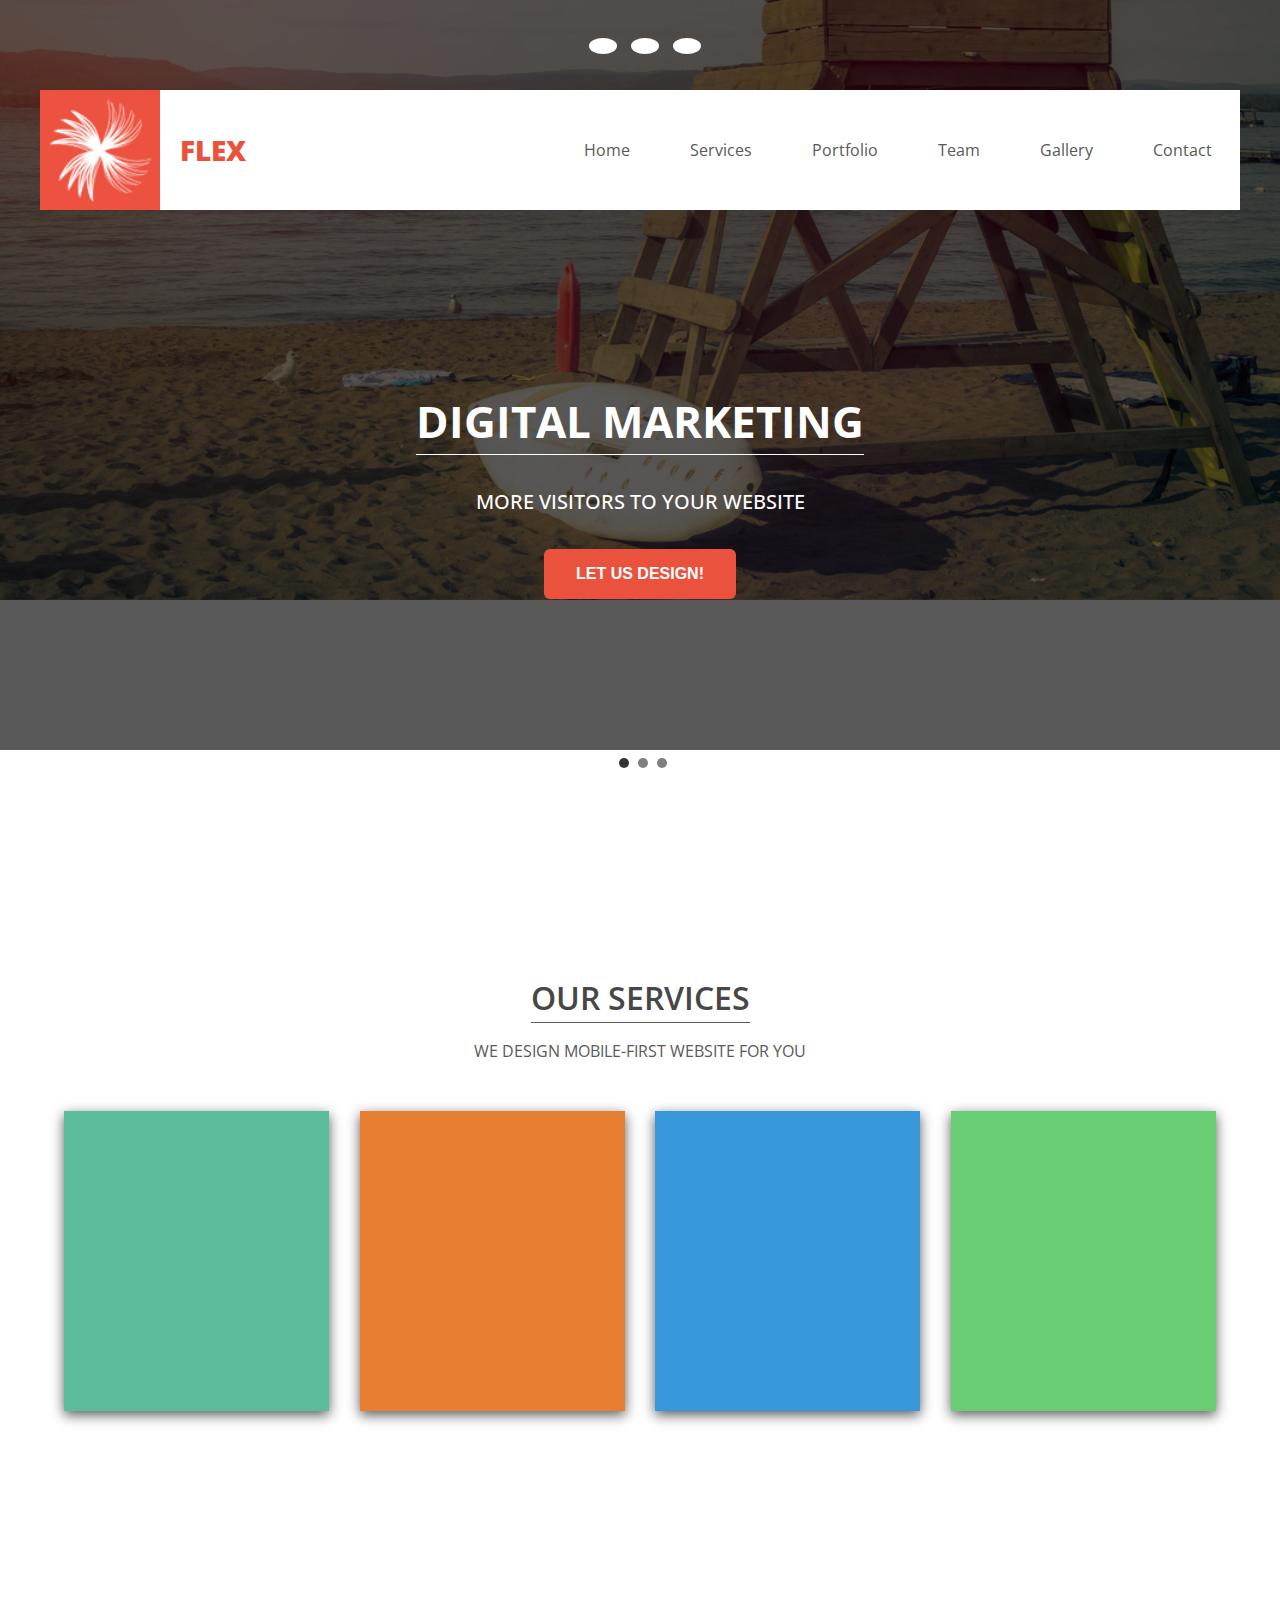
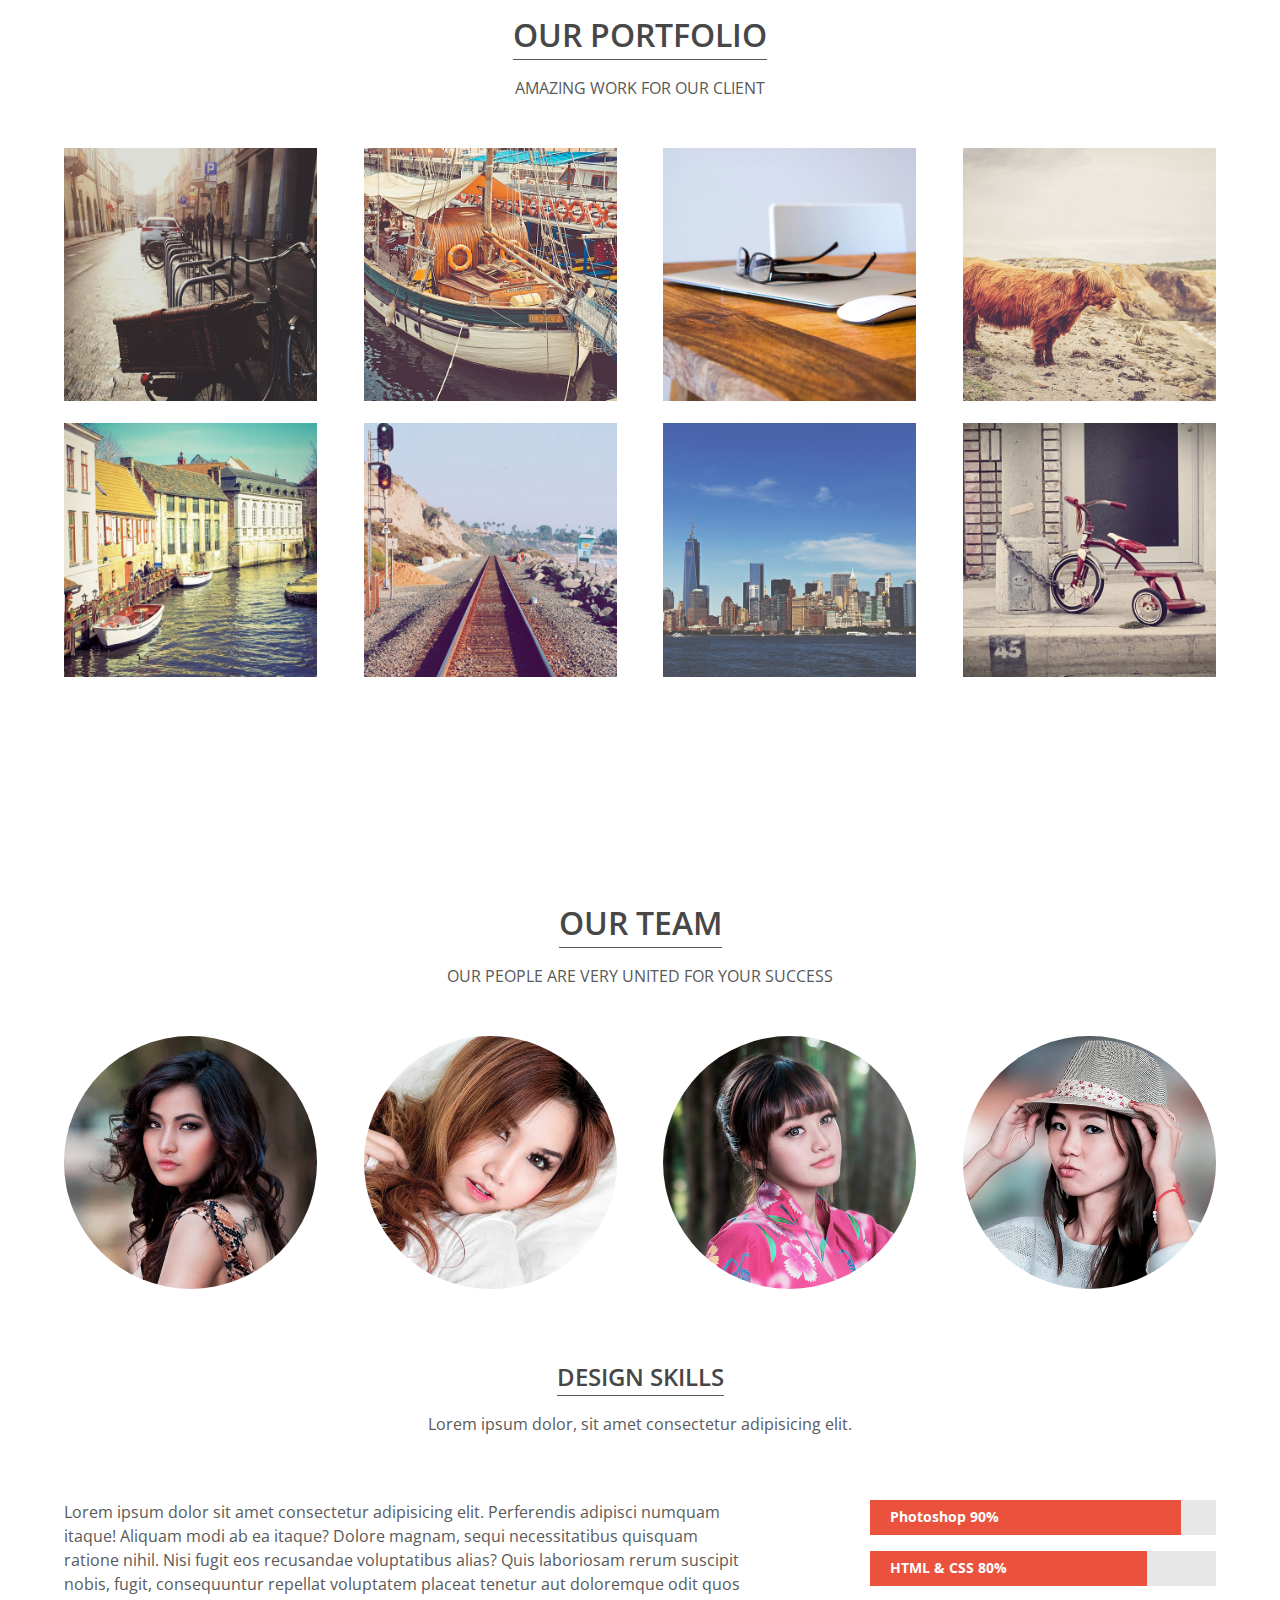
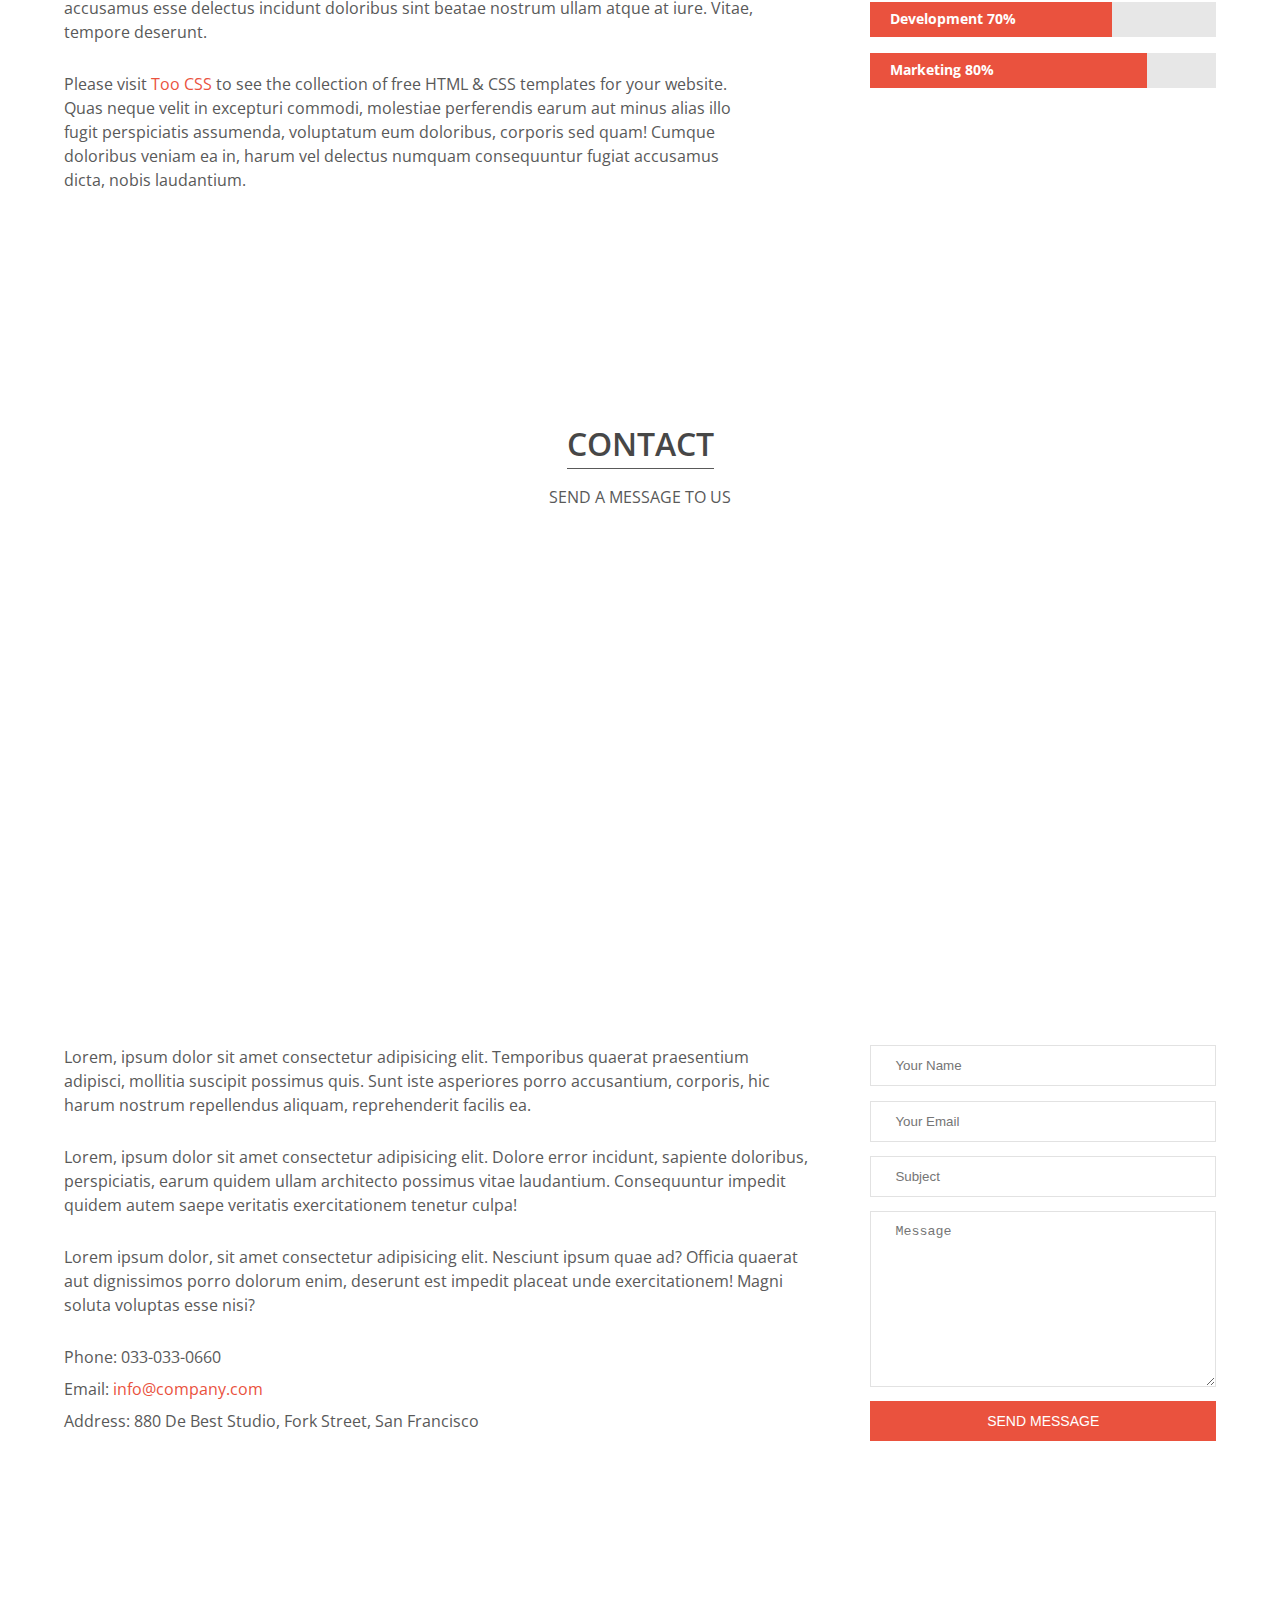
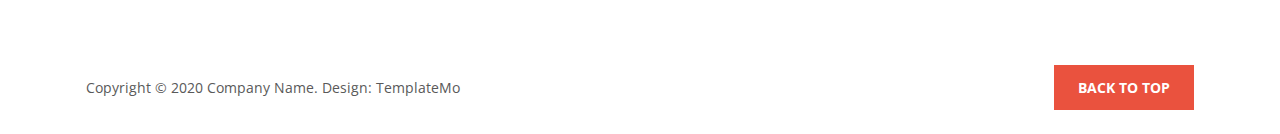
==== commit 75cd7e04: "add footer and give style to footer" ====
--- a/index.html
+++ b/index.html
@@ -14,7 +14,7 @@
     />
     <link rel="stylesheet" href="assets/stylesheet/style.css" />
   </head>
-  <body>
+  <body id="top">
     <header class="header">
       <nav class="social-links container">
         <a href="#"><i class="fab fa-facebook-f"></i></a>
@@ -221,5 +221,11 @@
         </section>
       </div>
     </main>
+    <footer>
+      <div class="container flex">
+        <small>Copyright &copy; 2020 Company Name. Design: TemplateMo</small>
+        <a href="#top" class="btn top">Back To Top</a>
+      </div>
+    </footer>
   </body>
 </html>
--- a/assets/stylesheet/style.css
+++ b/assets/stylesheet/style.css
@@ -134,6 +134,9 @@
 *::after {
   box-sizing: border-box;
 }
+html {
+  scroll-behavior: smooth;
+}
 body {
   font-size: 16px;
   line-height: 1.5;
@@ -271,7 +274,6 @@
   border: 0;
   border-radius: 6px;
   cursor: pointer;
-  /* box-shadow: 0 4px 12px rgba(234, 82, 62, 0.3); */
 }
 .btn:hover {
   background: #fff;
@@ -439,3 +441,20 @@
   color: #fff;
   background: #ea523e;
 }
+
+/* Footer */
+footer {
+  padding: 24px;
+}
+footer small {
+  font-size: 14px;
+}
+.top {
+  font-size: 14px;
+  padding: 12px 24px;
+  border-radius: 0;
+}
+.top:hover {
+  background: #ea523e;
+  color: #fff;
+}
